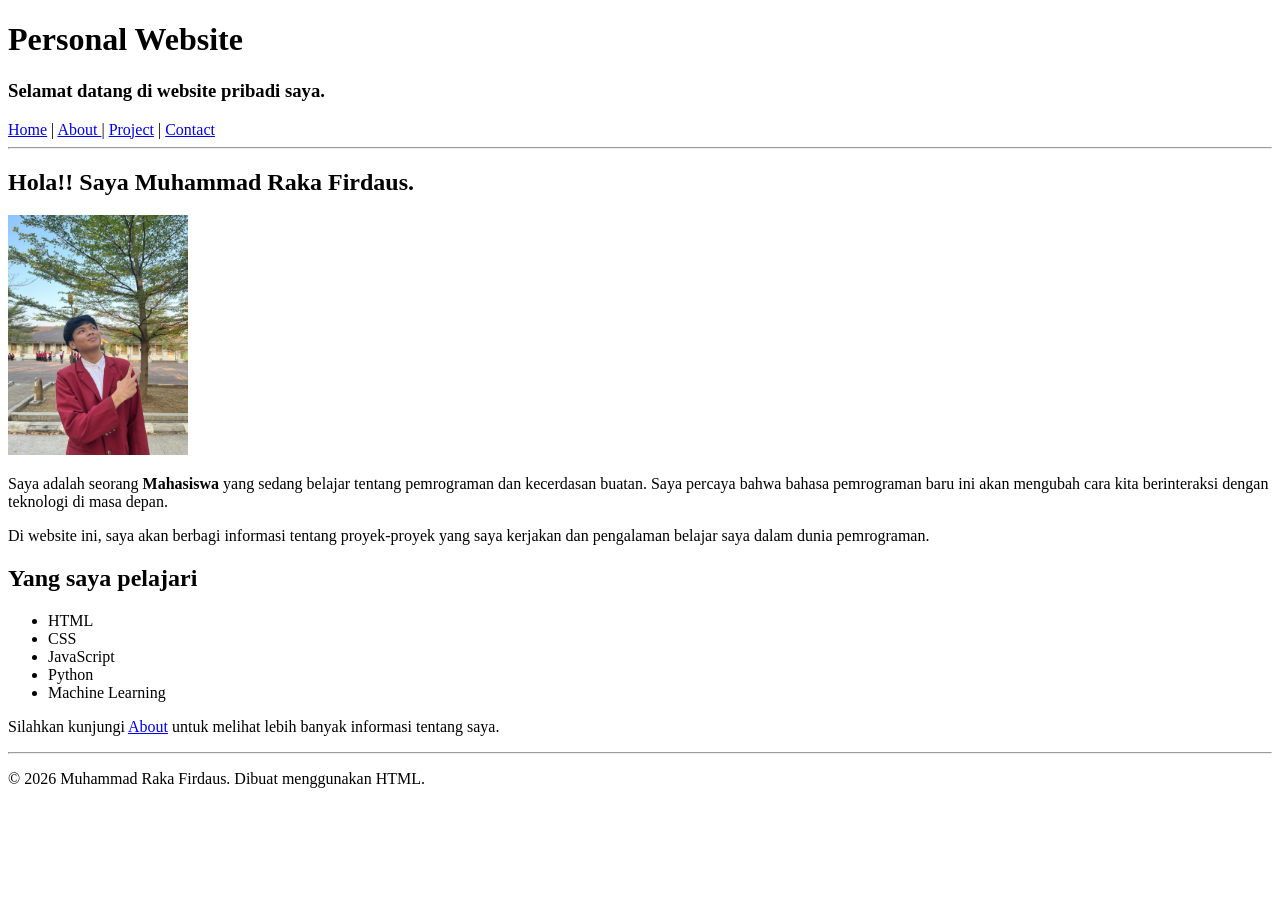
==== index.html @ dcdb6332 "first commit 09/09/26" ====
<!DOCTYPE html>
<html lang="id">

<head>
    <meta charset="UTF-8">
    <title>home</title>
</head>

<body>
    <h1>Personal Website</h1>
    <h3>Selamat datang di website pribadi saya.</h3>
    <nav>
        <a href="home.html">Home</a> |
        <a href="about.html">About </a> |
        <a href="project.html">Project</a> |
        <a href="contact.html">Contact</a>
    </nav>
    <hr>
    <h2>Hola!! Saya Muhammad Raka Firdaus.</h2>
    <img src="Assets/foto raka.jpeg" alt="Foto profil mahasiswa" width="180">
    <p>Saya adalah seorang <strong>Mahasiswa</strong> yang sedang belajar tentang pemrograman dan kecerdasan buatan.
        Saya percaya bahwa bahasa pemrograman baru ini akan mengubah cara kita berinteraksi dengan teknologi di masa
        depan.</p>

    <p>Di website ini, saya akan berbagi informasi tentang proyek-proyek yang saya kerjakan dan pengalaman belajar saya
        dalam dunia pemrograman.</p>

    <h2> Yang saya pelajari</h2>
    <ul>
        <li>HTML</li>
        <li>CSS</li>
        <li>JavaScript</li>
        <li>Python</li>
        <li>Machine Learning</li>
    </ul>
    <p> Silahkan kunjungi <a href="about.html">About</a> untuk melihat lebih banyak informasi tentang saya.</p>
    <hr>
    <p>&copy; 2026 Muhammad Raka Firdaus. Dibuat menggunakan HTML.</p>
</body>

</html>
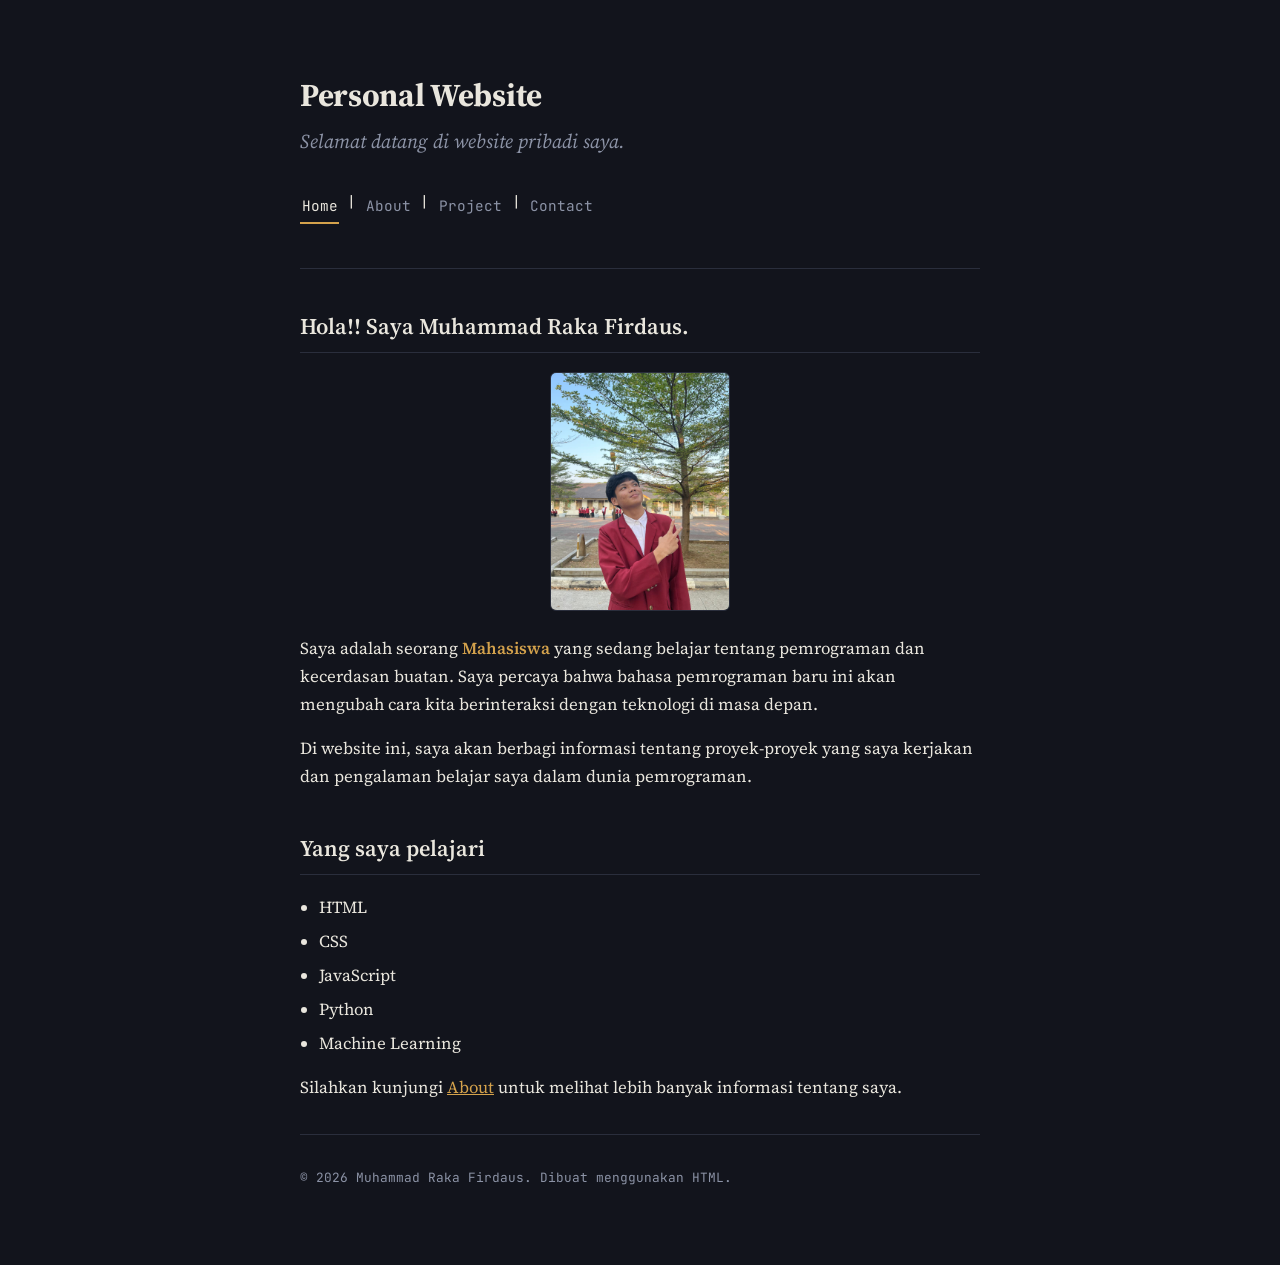
==== commit e29433f4: "menambahkan stlye css" ====
--- a/index.html
+++ b/index.html
@@ -3,14 +3,16 @@
 
 <head>
     <meta charset="UTF-8">
+    <meta name="viewport" content="width=device-width, initial-scale=1.0">
     <title>home</title>
+    <link rel="stylesheet" href="style.css">
 </head>
 
 <body>
     <h1>Personal Website</h1>
     <h3>Selamat datang di website pribadi saya.</h3>
     <nav>
-        <a href="home.html">Home</a> |
+        <a href="home.html" class="active">Home</a> |
         <a href="about.html">About </a> |
         <a href="project.html">Project</a> |
         <a href="contact.html">Contact</a>
--- a/style.css
+++ b/style.css
@@ -0,0 +1,152 @@
+@import url('https://fonts.googleapis.com/css2?family=Source+Serif+4:wght@400;600;700&family=JetBrains+Mono:wght@400;500&display=swap');
+
+:root {
+    --bg: #12141c;
+    --bg-card: #1a1d28;
+    --text: #e9e6dd;
+    --text-muted: #8c93a6;
+    --accent: #d4a24c;
+    --border: #2a2e3c;
+
+    --font-display: "Source Serif 4", Georgia, serif;
+    --font-mono: "JetBrains Mono", "Courier New", monospace;
+
+    --max-width: 680px;
+}
+
+* {
+    box-sizing: border-box;
+}
+
+body {
+    margin: 0;
+    padding: 3rem 1.5rem 4rem;
+    background-color: var(--bg);
+    color: var(--text);
+    font-family: var(--font-display);
+    font-size: 1.05rem;
+    line-height: 1.65;
+}
+
+
+h1, h2, h3, h4, nav, hr, p, ul, img {
+    max-width: var(--max-width);
+    margin-left: auto;
+    margin-right: auto;
+}
+
+h1 {
+    font-size: 2rem;
+    font-weight: 700;
+    margin-bottom: 0.25rem;
+    letter-spacing: -0.01em;
+}
+
+h3 {
+    font-weight: 400;
+    color: var(--text-muted);
+    margin-top: 0;
+    font-style: italic;
+}
+
+h2 {
+    font-size: 1.4rem;
+    font-weight: 600;
+    margin-top: 2.5rem;
+    padding-bottom: 0.4rem;
+    border-bottom: 1px solid var(--border);
+}
+
+p {
+    color: var(--text);
+}
+
+strong {
+    color: var(--accent);
+    font-weight: 600;
+}
+
+
+nav {
+    display: flex;
+    gap: 0.5rem;
+    font-family: var(--font-mono);
+    font-size: 0.9rem;
+    padding: 0.75rem 0;
+}
+
+nav a {
+    color: var(--text-muted);
+    text-decoration: none;
+    padding: 0.25rem 0.1rem;
+    border-bottom: 2px solid transparent;
+    transition: color 0.15s ease, border-color 0.15s ease;
+}
+
+nav a:hover,
+nav a:focus-visible {
+    color: var(--accent);
+    border-bottom-color: var(--accent);
+    outline: none;
+}
+
+nav a.active {
+    color: var(--text);
+    border-bottom-color: var(--accent);
+}
+
+hr {
+    border: none;
+    border-top: 1px solid var(--border);
+    margin: 2rem auto;
+}
+
+img {
+    display: block;
+    border-radius: 6px;
+    border: 1px solid var(--border);
+    margin-top: 1rem;
+    margin-bottom: 1.5rem;
+}
+
+ul {
+    padding-left: 1.2rem;
+}
+
+li {
+    margin-bottom: 0.4rem;
+}
+
+
+a {
+    color: var(--accent);
+}
+
+a:hover,
+a:focus-visible {
+    text-decoration: none;
+}
+
+
+body > p:last-of-type {
+    font-family: var(--font-mono);
+    font-size: 0.8rem;
+    color: var(--text-muted);
+}
+
+
+@media (prefers-reduced-motion: reduce) {
+    * {
+        transition: none !important;
+    }
+}
+
+
+@media (max-width: 480px) {
+    body {
+        padding: 2rem 1.2rem 3rem;
+    }
+    nav {
+        flex-wrap: wrap;
+    }
+}
